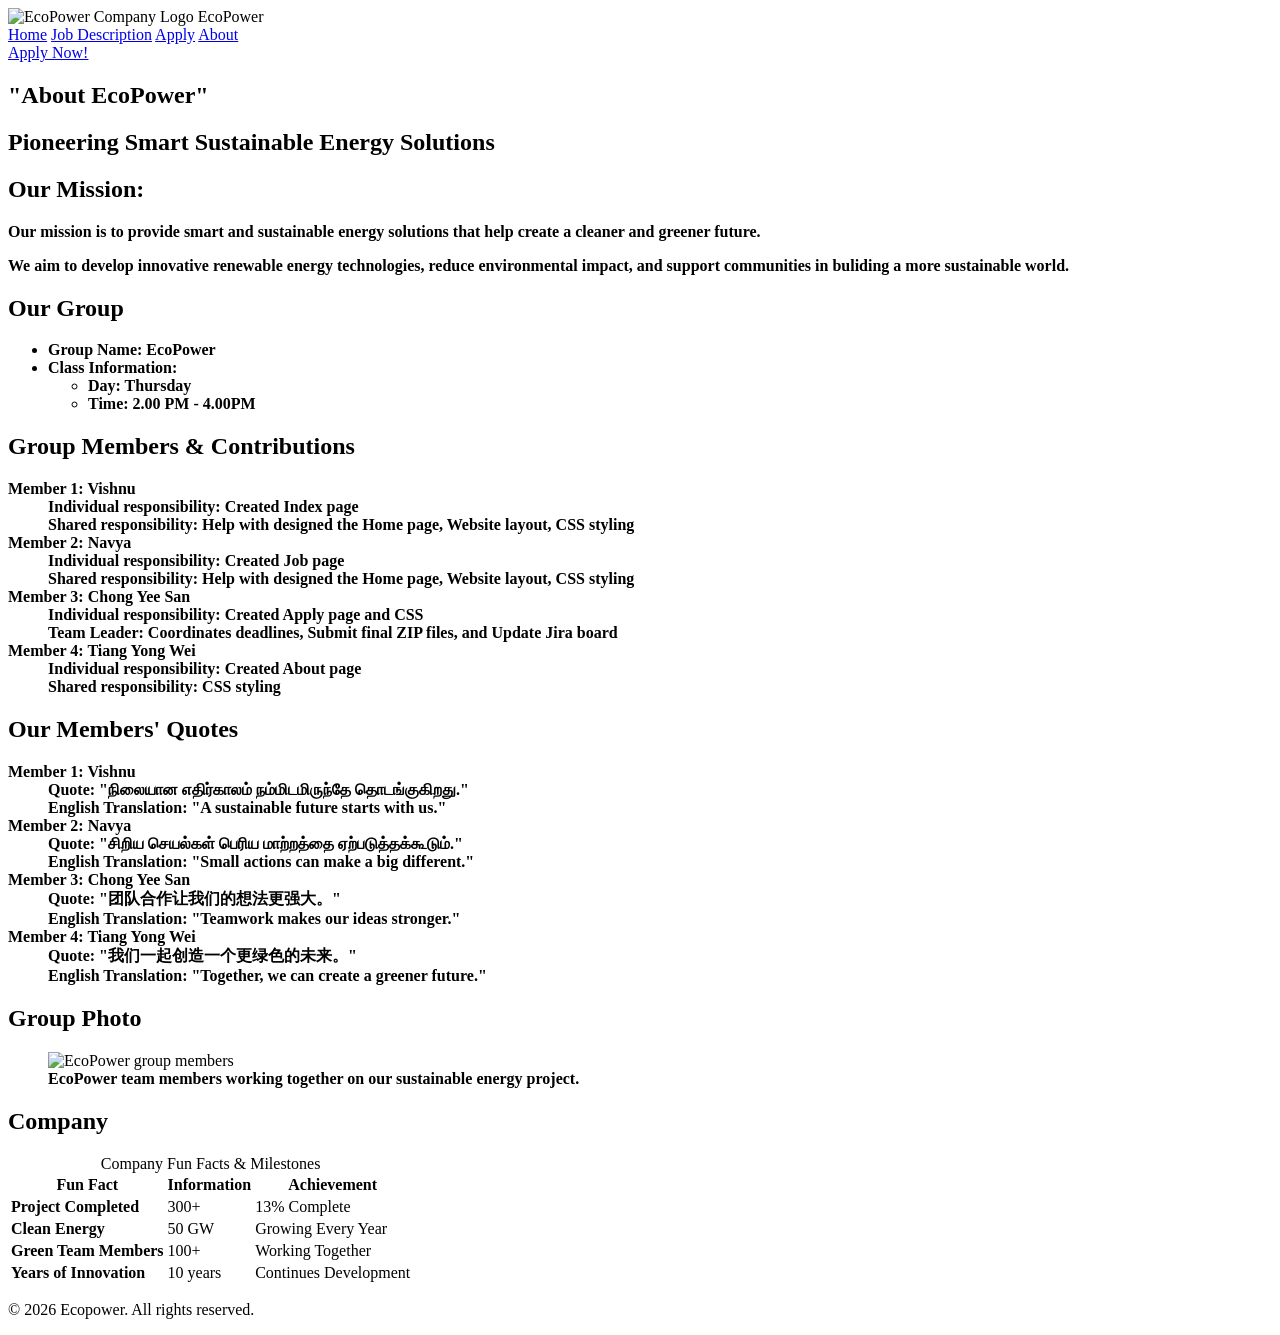
==== about.html @ 776c12c9 "I already upload about.html" ====
<!DOCTYPE html>
<html lang="en">
<head>
  <meta charset="utf-8" />
  <meta name="description" content="About EcoPower, Our group members, contributes and sustainable energy solutions." />
  <meta name="keywords" content="EcoPower, sustainable energy, group members, clean energy" />
  <meta name="author" content="EcoPower Group"  />
  <title>About EcoPower</title>

  <link rel ="stylesheet" href="about.css">
</head>

<body>
    <!--Navigation-->
    <Header>
        <!--logo + Menu + Apply Now-->
        <div class="navbar"> 

            <div class="logo">
                <img src="Logo.png" 
                     alt="EcoPower Company Logo" >
            <span>EcoPower</span>
        </div>

        <nav>
                <a href="index.html">Home</a>
                <a href="job.html">Job Description</a>
                <a href="apply.html">Apply</a>
                <a href="about.html">About</a>
        </nav>

        <a href="apply.html" class="apply-button">Apply Now!</a>
        </div>
    </Header>

    <main>
        <!--Group Information-->
        <!--About Content-->
        <section class="about-title">
        <div class="about-title-box">
            <h1>"About EcoPower"</h1>
            <h2>Pioneering Smart Sustainable Energy Solutions</h2>
        </div>
        </section>

        <section class="mission">
            <h2>Our Mission:</h2>

            <div class="mission-box">
                <p><strong>
                    Our mission is to provide smart and sustainable energy 
                    solutions that help create a cleaner and greener future.
                </strong></p>
                <p><strong>
                   We aim to develop innovative renewable energy technologies, reduce environmental impact, and support communities in buliding a more sustainable world.
                </strong></p>
            </div>
        </section>

        <section>
            <h2 class="section-title">Our Group</h2>
            <div class ="gred-box">
               <ul><strong>
                    <li>Group Name: EcoPower</li>
                    <li>Class Information:
                        <ul>
                            <li>Day: Thursday</li>
                            <li>Time: 2.00 PM - 4.00PM</li>
                        </ul>
                    </li>
                </strong></ul>
            </div>
        </section>
        
        <!--Member Contributions-->
        <section>
            <h2 class="section-title">Group Members &amp; Contributions</h2>

            <div class="grey-box">
                <dl><strong>
                    <dt>Member 1: Vishnu</dt>
                    <dd>Individual responsibility: Created Index page</dd>
                    <dd>Shared responsibility: Help with designed the Home page, Website layout, CSS styling</dd>

                    <dt>Member 2: Navya</dt>
                    <dd>Individual responsibility: Created Job page</dd>
                    <dd>Shared responsibility: Help with designed the Home page, Website layout, CSS styling</dd>

                    <dt>Member 3: Chong Yee San</dt>
                    <dd>Individual responsibility: Created Apply page and CSS</dd>
                    <dd>Team Leader: Coordinates deadlines, Submit final ZIP files, and Update Jira board</dd>

                    <dt>Member 4: Tiang Yong Wei</dt>
                    <dd>Individual responsibility: Created About page</dd>
                    <dd>Shared responsibility: CSS styling</dd>
                </strong></dl>
            </div>
        </section>

        <!--Members' Quotes-->
        <section>
            <h2 class="section-title">Our Members' Quotes</h2>
            <div class="gred-box">
                <dl><strong>
                    <dt>Member 1: Vishnu</dt>
                    <dd>Quote: "நிலையான எதிர்காலம் நம்மிடமிருந்தே தொடங்குகிறது."</dd>
                    <dd>English Translation: "A sustainable future starts with us."</dd>

                    <dt>Member 2: Navya</dt>
                    <dd>Quote: "சிறிய செயல்கள் பெரிய மாற்றத்தை ஏற்படுத்தக்கூடும்."</dd>
                    <dd>English Translation: "Small actions can make a big different."</dd>

                    <dt>Member 3: Chong Yee San</dt>
                    <dd>Quote: "团队合作让我们的想法更强大。"</dd>
                    <dd>English Translation: "Teamwork makes our ideas stronger."</dd>

                    <dt>Member 4: Tiang Yong Wei</dt>
                    <dd>Quote: "我们一起创造一个更绿色的未来。"</dd>
                    <dd>English Translation: "Together, we can create a greener future."</dd>
                </strong></dl>
            </div>
        </section>

        <!--Group Photo-->
        <section>
            <h2 class="section-title">Group Photo</h2>
            <figure>
                <img src="Group Photo (COS 10026).jpeg" 
                     alt="EcoPower group members" 
                     title="about.html"
                     width="300">
                <figcaption>
                    <strong>EcoPower team members working together on our sustainable energy project.</strong>
                </figcaption>
            </figure>
        </section>

        <!--Company Fun Facts-->
        <section>
            <h2 class="section-title">Company</h2>
            <table>
                <caption>Company Fun Facts &amp; Milestones</caption>

                <tr>
                    <th>Fun Fact</th>
                    <th>Information</th>
                    <th>Achievement</th>
                </tr>

                <tr>
                    <td><strong>Project Completed</strong></td>
                    <td>300+</td>
                    <td>13% Complete</td>
                </tr>

                <tr>
                    <td><strong>Clean Energy</strong></td>
                    <td>50 GW</td>
                    <td>Growing Every Year</td>
                </tr>

                <tr>
                    <td><strong>Green Team Members</strong></td>
                    <td>100+</td>
                    <td>Working Together</td>
                </tr>

                <tr>
                    <td><strong>Years of Innovation</strong></td>
                    <td>10 years</td>
                    <td>Continues Development</td>
                </tr>
            </table>
        </section>

    </main>

    <footer>
        <!--footer-->
        <p>&copy; 2026 Ecopower. All rights reserved.</p>
    </footer>

</body>
</html>
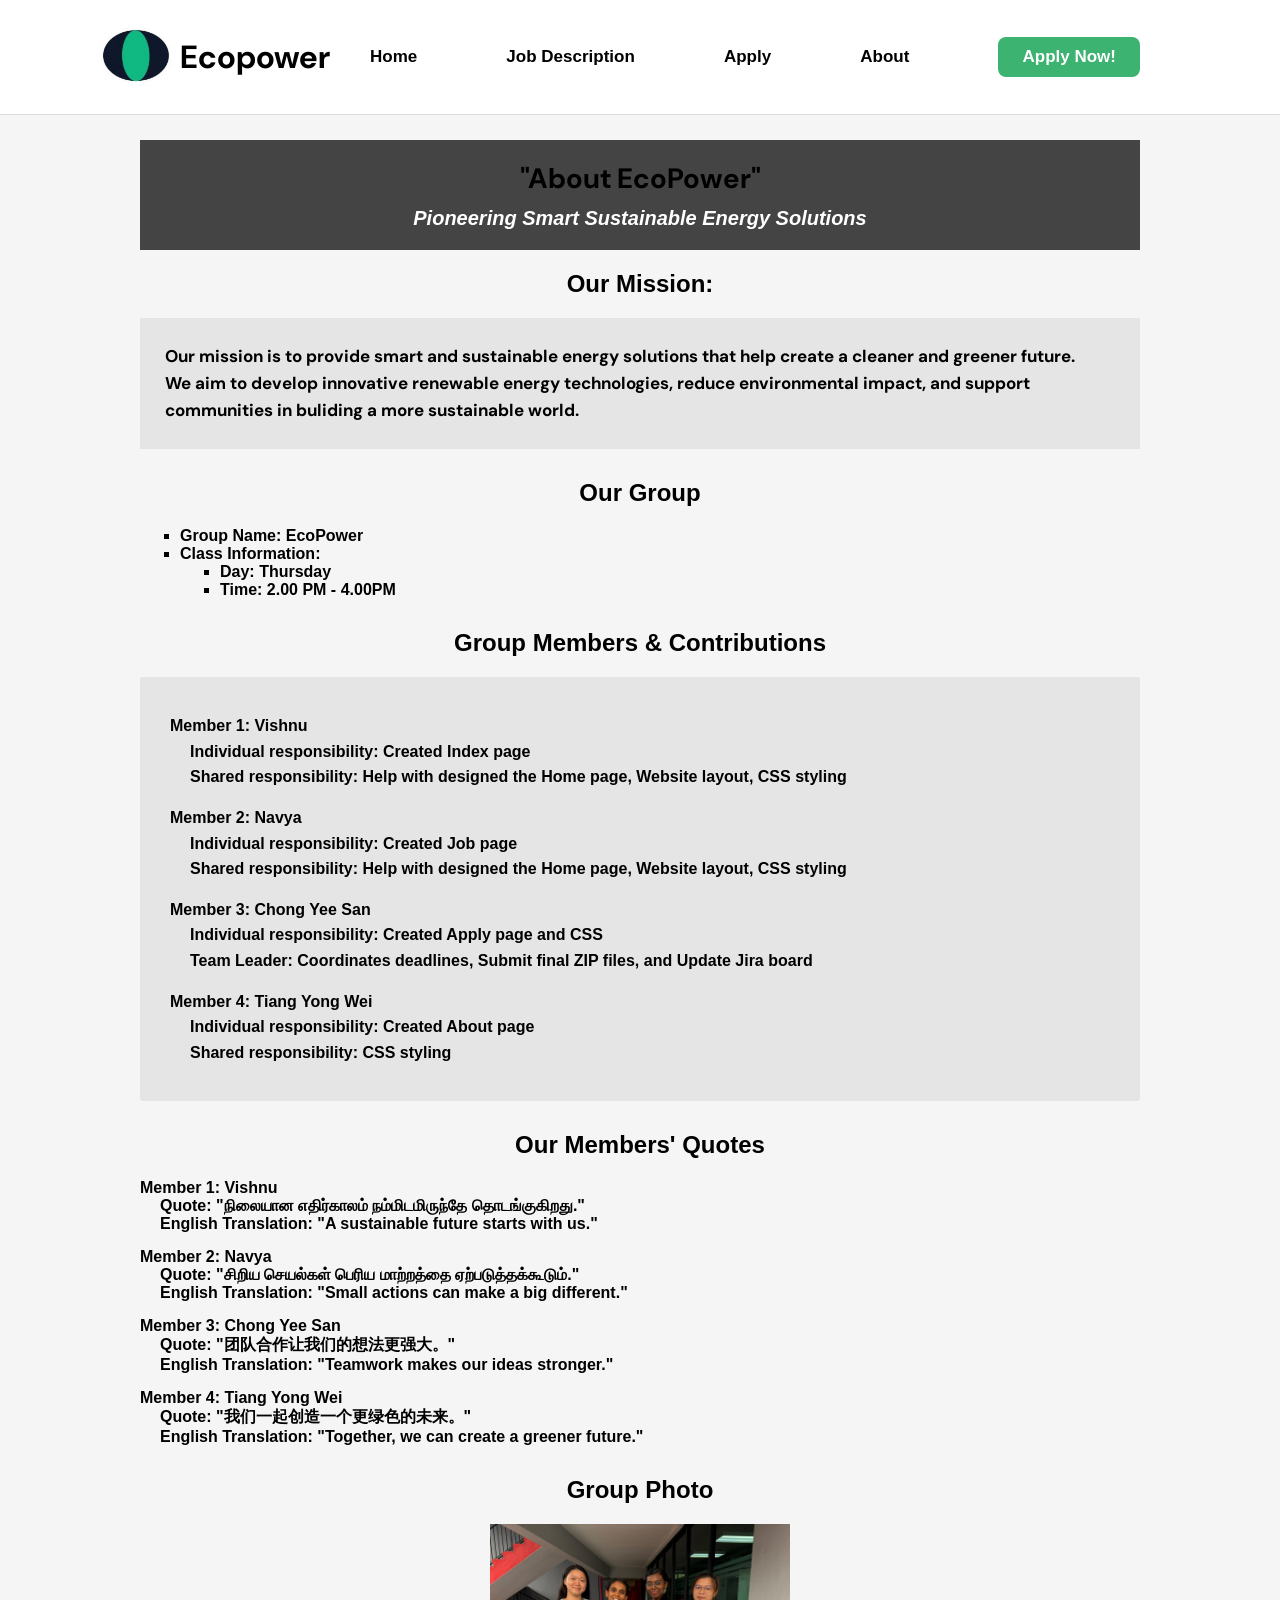
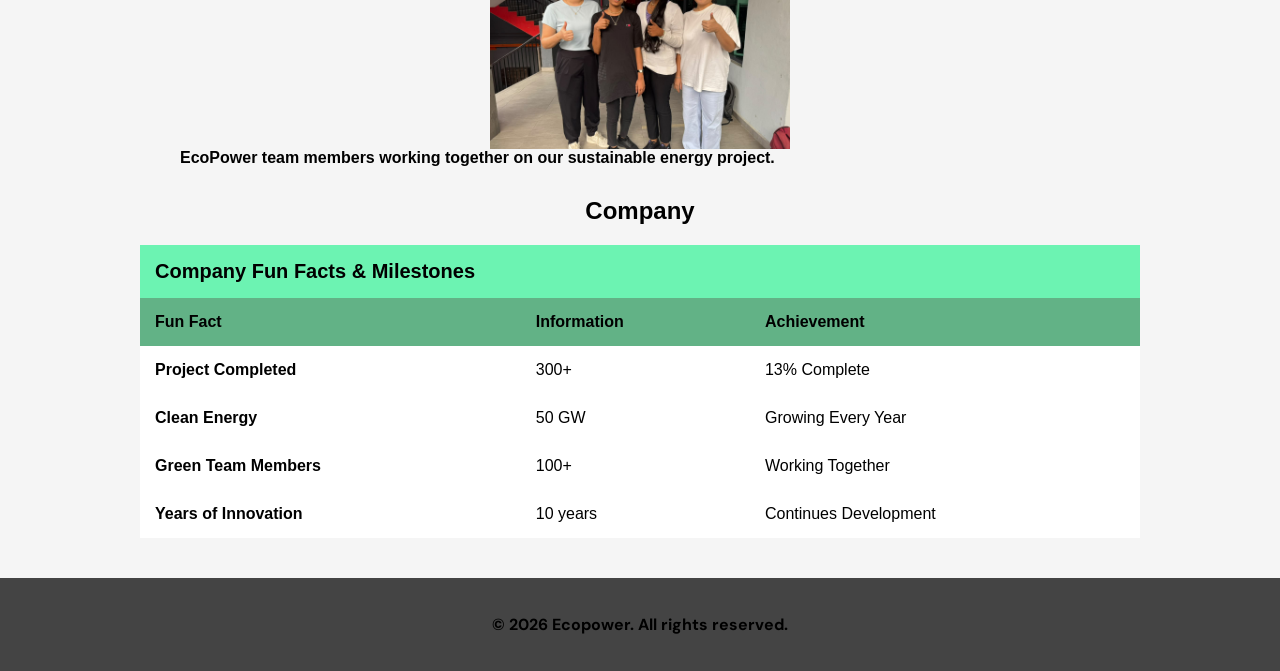
==== commit 4fc1bd96: "made changes to footer and changed the requirement for apply page" ====
--- a/about.html
+++ b/about.html
@@ -7,31 +7,31 @@
   <meta name="author" content="EcoPower Group"  />
   <title>About EcoPower</title>
 
-  <link rel ="stylesheet" href="about.css">
+  <link rel ="stylesheet" href="css/styles.css">
 </head>
 
 <body>
     <!--Navigation-->
-    <Header>
-        <!--logo + Menu + Apply Now-->
-        <div class="navbar"> 
+    <header class="site-header fluid">
+    <div class="header-container navbar ">
+    <div class="brand-group">
 
-            <div class="logo">
-                <img src="Logo.png" 
-                     alt="EcoPower Company Logo" >
-            <span>EcoPower</span>
-        </div>
+    <img src="images/logo.png" alt="Ecopower Logo" class="logo-img">
+    <h1 class="brand-title"> Ecopower</h1>
+    </div>
 
-        <nav>
-                <a href="index.html">Home</a>
-                <a href="job.html">Job Description</a>
-                <a href="apply.html">Apply</a>
-                <a href="about.html">About</a>
-        </nav>
-
-        <a href="apply.html" class="apply-button">Apply Now!</a>
-        </div>
-    </Header>
+     <nav  class="nav-links-group">
+        <a href="index.html">Home</a>
+        <a href="jobs.html">Job Description</a> 
+        <a href="apply.html">Apply</a> 
+        <a href="about.html">About</a> 
+  
+    
+        <a href="apply.html" class="btn-green">Apply Now!</a>
+    
+     </nav>
+    </div>
+  </header>
 
     <main>
         <!--Group Information-->
@@ -125,10 +125,7 @@
         <section>
             <h2 class="section-title">Group Photo</h2>
             <figure>
-                <img src="Group Photo (COS 10026).jpeg" 
-                     alt="EcoPower group members" 
-                     title="about.html"
-                     width="300">
+                <img src="images/Group Photo (COS 10026).jpeg" class= "center-img" alt="EcoPower group members">
                 <figcaption>
                     <strong>EcoPower team members working together on our sustainable energy project.</strong>
                 </figcaption>
--- a/css/styles.css
+++ b/css/styles.css
@@ -0,0 +1,704 @@
+ /* * { outline: 1px solid red; } */
+ @import url('https://fonts.googleapis.com/css2?family=DM+Sans:ital,opsz,wght@0,9..40,100..1000;1,9..40,100..1000&family=JetBrains+Mono:ital,wght@0,100..800;1,100..800&display=swap');
+  h1 {  color:  black;
+     font-size: 2em;
+     font-weight: bold;
+     font-family: 'DM Sans', sans-serif; }
+
+*{
+    box-sizing: border-box;
+}
+
+nav a { color: black;
+    font-weight:bold;
+    text-decoration: none;
+}
+
+.logo{display: flex;
+    align-items: center;
+    gap: 15px;}
+
+.logo-img{width: 90px;
+    height: 90px;
+    object-fit: contain;}
+
+
+
+.navbar{ display: flex;
+        align-items:center;
+        max-width: 960px;
+        margin:0 auto;
+  }
+
+.nav-links-group{
+    display:flex;
+    align-items:center;
+    gap: 30px;
+    margin-left: 40px;
+    flex: 1;
+    justify-content: space-between;}
+
+
+.top-banner-img {
+    width:100%;
+    max-width:100%;
+    height: 260px;
+    object-fit: cover;
+    object-position: center;
+    margin: 0 auto;
+    display: block;
+    border-radius: 4px 4px 0 0;
+    border-bottom:none;
+}
+
+.hero-banner {
+    display: flex;
+    flex-direction: column;
+    align-items: center;
+    background-color: gainsboro;
+    padding: 20px 0;
+    text-align: center;
+    width: 100%;
+    margin:0 ;
+    border-radius: 4px;
+    margin-top: 0px;
+    border: 3px solid midnightblue;
+ }
+
+.hero-banner h2 {
+    font-size: 2em;
+    font-weight: bold;
+    text-shadow: black;
+    color: midnightblue;}
+
+
+.hero-btn-grp{
+    display: flex;
+        justify-content:center;
+        gap:20px;
+    margin-top: 10px;}
+
+.hero-btn{
+        background-color: mediumseagreen;
+         color:white;
+        padding:10px 24px;
+        font-weight: bold;
+        text-decoration: none;}
+
+
+
+.brand-group{display:flex;
+            align-items:center;}
+
+
+body{font-family: 'DM Sans', sans-serif;}
+
+
+
+
+.btn-green
+   {background-color: mediumseagreen;
+    color:white;
+    padding: 10px 24px;
+    font-weight:bold;
+    border-radius: 8px;
+    display:inline-block;
+    text-decoration: none;
+margin-right: 50px;}
+
+
+
+.content-wrapper{
+max-width: 960px;
+margin:0 auto;
+padding: 0 20px;}
+
+
+ p{color:  black;
+     font-size: 1em;
+     font-weight: bold;
+     font-family: 'DM Sans', sans-serif;}
+
+.hero-banner p{font-size: 25px;
+    font-style: italic;
+    font-weight: bold;
+    color: midnightblue;
+    text-shadow: black;}
+
+.visually-hidden{position: absolute;
+    width: 1px;
+    height: 1px;
+    padding: 0;
+    margin: -1px;
+    overflow: hidden;
+    clip: rect(0, 0, 0, 0);
+    white-space: nowrap;
+    border: 0;}
+
+.search-section{
+    display :flex;
+    justify-content:center;
+    align-items:center;
+    gap: 20px;
+    padding: 25px 0;
+}
+
+.search-section p{font-size: 22px;
+font-style: italic;
+font-weight: bold;
+margin: 0;}
+
+.search-box input{border:inline-block ;
+outline: none;
+background: transparent;
+font-size: 20px;
+cursor: pointer;}
+
+.table-section{background-color: gainsboro;
+width: 100%;
+margin: 10px 0 30px 0;
+}
+
+
+.table-container{overflow-x:auto ;
+border-radius:0px;
+border:1px solid lightgray;
+align-items: left;}
+
+.data-table{width:100%;
+border-collapse:collapse;
+text-align: left;
+background-color:white;
+font-size: 16px;}
+
+.data-table thead tr{background-color:midnightblue;
+color:white}
+
+.data-table th{background-color: midnightblue !important;
+color:white;
+border:1px solid black;
+padding: 8px 10px;
+font-size: 15px;   }
+.data-table td{
+    border: 1px solid black;
+    padding: 8px 10px;
+    font-size: 15px;
+color: black;}
+
+.data-table tbody tr{border-bottom:1px solid lightgray;
+transition:background-color 0.2s ease;}
+
+.data-table tbody tr:nth-of-type(even){background-color:aliceblue;}
+
+.data-table tbody tr:hover{background-color:aliceblue;}
+
+.ack-box {
+    background-color: gainsboro;
+    border-left: 14px solid mediumseagreen;
+    padding:12px 20px;
+    width:100%;
+    margin-top: 25px;
+    margin-bottom:40px;
+}
+.ack-box p{margin: 0;
+font-size: 18px;
+font-weight: bold;
+color: black;}
+
+.site-footer{background-color: midnightblue;
+    max-width:960px;
+    padding:25px 0;
+    margin: 25px auto 0 auto;
+    padding:20px 0;}
+
+.fluid {
+    width: 100%;
+}
+
+.site-header {
+    background-color: white;
+    border-bottom: 1px solid #ddd;
+    padding: 12px 0;
+}
+
+.footer-container{max-width: 960px;
+margin: 0 auto ;
+text-align: center;}
+
+.footer-container p{
+    color:white !important;
+   font-size: 15px;
+   margin: 6px 0;
+}
+
+.footer-container a{color: mediumseagreen !important;
+    text-decoration: none;
+    font-weight: bold;
+}
+
+.footer-container a:hover{
+    text-decoration: underline;
+}
+
+/* ====== Apply.html CSS ====== */
+
+/*  aligning header 1 and 2 to the center*/
+
+h2, h3{
+    text-align: center;
+}
+
+/* using horizontal rule and added height and gave it the color black */
+.thick-line {
+    height: 56px;
+    border: none;
+    background-color: black;
+}
+
+.apply-page main,
+.apply-page .content-wrapper {
+    max-width: 960px;
+    margin: 0 auto;
+    padding: 0 20px;
+}
+
+/* adds a curve and spacing inside the container and outside */
+.apply-page form {
+    background-color: gainsboro;
+    border-radius: 20px;
+    padding: 30px 40px;
+    margin: 30px auto;
+    max-width: 700px;
+}
+
+/* container is flexible and allows the
+info to be row or column  */
+.form-group {
+    display: flex;
+    flex-direction: column;
+    margin-bottom: 18px;
+}
+
+/* styling of each label text */
+.form-group label {
+    font-weight: bold;
+    margin-bottom: 6px;
+    font-size: 15px;
+    color: black;
+}
+
+/* attributes which are text and non text attributes are styled differently */
+/* textarea has a light gray borderline*/
+/* upon clicking on one of the text bar it will outline black */
+.form-group input[type="text"],
+.form-group input[type="date"],
+.form-group input[type="number"],
+.form-group input[type="email"],
+.form-group input[type="tel"],
+.form-group select,
+.form-group textarea {
+    padding: 10px 12px;
+    border: 1px solid lightgray;
+    border-radius: 6px;
+    font-size: 15px;
+    font-family: 'DM Sans', sans-serif;
+    background-color: white;
+    transition: border-color 0.2s ease;
+}
+
+.form-group input[type="date"]::-webkit-calendar-picker-indicator {
+    display: none;
+    -webkit-appearance: none;
+}
+
+/* adds curves to the border and padding to gender  */
+fieldset.form-group {
+    border: 1px solid lightgray;
+    border-radius: 6px;
+    padding: 14px 14px;
+    background-color: white;
+}
+
+/* legends are bolded */
+fieldset.form-group legend {
+    font-weight: bold;
+    color: black;
+    padding: 0 6px;
+}
+
+/* label for gender and skill list are slightly bolded */
+fieldset.form-group label {
+    display: inline;
+    font-weight: normal;
+    margin-right: 20px;
+    color: black;
+}
+
+/* navy color to the radio and checkbox */
+fieldset.form-group input[type="radio"],
+fieldset.form-group input[type="checkbox"] {
+    margin-right: 6px;
+    accent-color: navy;
+}
+
+.gender-fieldset {
+    display: flex;
+    flex-direction: column;
+    gap: 10px;
+    border: 1px solid lightgray;
+    border-radius: 6px;
+    padding: 14px 14px;
+    background-color: white;
+}
+
+.gender-fieldset legend {
+    font-weight: bold;
+    color: black;
+    padding: 0 6px;
+}
+
+.skills-fieldset {
+    display: flex;
+    flex-direction: column;
+    gap: 10px;
+}
+
+.skill-item {
+    display: flex;
+    align-items: center;
+    gap: 10px;
+}
+
+.skill-item label {
+    margin: 0;
+}
+
+.form-group input[type="submit"],
+.form-group input[type="reset"] {
+    padding: 10px 28px;
+    font-weight: bold;
+    font-family: 'DM Sans', sans-serif;
+    border: none;
+    border-radius: 8px;
+    cursor: pointer;
+    margin-right: 12px;
+}
+
+.form-group input[type="submit"] {
+    background-color: mediumseagreen;
+    color: white;
+}
+
+.form-group input[type="submit"]:hover {
+    background-color: seagreen;
+}
+
+.form-group input[type="reset"] {
+    background-color: white;
+    color: midnightblue;
+    border: 1px solid lightgray;
+}
+
+.form-group input[type="reset"]:hover {
+    background-color: aliceblue;
+}
+
+/* ====== About.html CSS ===== */
+/*General*/
+*{
+    box-sizing: border-box;
+}
+
+body{
+    margin:0;
+    font-family: Arial, snas-serif;
+    background-color: #f5f5f5;
+    color: black
+}
+
+/*Header*/
+header{
+    background-color: white;
+    padding: 12px 0px;
+    border-bottom:1px solid #ddd;
+}
+
+.navbar{
+    max-width: 1100px;
+    margin:0 auto;
+
+    display: flex;
+    align-items:center;
+    justify-content: space-between;
+}
+
+.center-img {
+  display: block;       
+  margin-left: auto;    
+  margin-right: auto;
+  width: 300px;         
+}
+
+/*Logo+Company Name4*/
+.logo{
+    display:flex;
+    align-items: center;
+    gap: 15px;
+}
+
+.logo img{
+    width: 90px;
+    height: 90px;
+    object-fit: contain;
+}
+
+.logo span{
+    font-size:38px;
+    font-weight: 800;
+    color:black;
+}
+
+/*LOGO SHAPE*/
+.logo-shape{
+    width:55px;
+    height: 55px;
+    border-radius: 50%;
+
+    background: linear-gradient(
+        to right,
+        #26343a 0%,
+        #26343a 45%,
+        #43c77a 45%,
+        #43c77a 65%,
+        #26343a 65%,
+        #26343a 100%,
+    );
+}
+
+/* Menu*/
+nav{
+    display:flex;
+    align-items:center;
+    gap: 18px;
+}
+
+nav a {
+    text-decoration: none;
+    color:black;
+    font-size:17px;
+    font-weight:bold;
+}
+
+/*Apply Now Button*/
+.apply-button{
+    text-decoration:none;
+    background-color:#10B981;
+    color:white;
+    padding: 10px 20px;
+    border-radius: 25px;
+    font-size:17px;
+    font-weight: bold;
+    font-style: italic;
+}
+
+/*Main Content*/
+
+main{
+    width: 90%;
+    max-width: 1000px;
+    margin: 25px auto;
+}
+
+/*About title*/
+.about-title-box{
+    background-color:#444;
+    color:white;
+    padding: 20px;
+    text-align: center;
+    margin-bottom: 20px 0;
+}
+
+.about-title-box h1{
+    margin: 0 0 10px 0;
+    font-size: 28px;
+}
+
+.about-title-box h2{
+    margin: 0;
+    font-size: 20px;
+    font-style:italic;
+    font-weight: bold;
+}
+
+/*Section title*/
+.section-title{
+    font-size: 24px;
+    margin-top: 30px;
+}
+
+/*Mission*/
+.mission h2{
+    font-size: 24px;
+}
+
+.mission-box{
+    background-color: #e5e5e5;
+    padding: 25px;
+    min-height: 100px;
+    margin-left: 0;
+    margin-right: 0;
+}
+
+.mission-box p{
+    margin: 0;
+    font-size: 17px;
+    line-height: 1.6;
+}
+
+/*Grey boxes*/
+.grey-box{
+    background-color: #e5e5e5;
+    padding:20px 30px;
+    margin-top: 10px;
+    border-radius: 3px;
+    line-height: 1.6;
+}
+
+/*Definition list*/
+dt{
+    font-weight: bold;
+    margin-top: 15px;
+    color: black;
+}
+
+dd{
+    margin-left: 20px;
+}
+
+/*Group photo*/
+.group-photo{
+    background-color: #e5e5e5;
+    padding: 20px;
+    text-align: center;
+    margin: 0;
+}
+
+.group-photo img{
+    max-width: 100%;
+    height:auto;
+}
+
+.group-photo figcaption{
+    margin-top: 10px;
+    font-style: italic;
+}
+
+/*Table*/
+table{
+    width: 100%;
+    border-collapse: collapse;
+    background-color: white;
+    margin-top: 10px;
+}
+
+caption{
+    background-color:#6cf3b2;
+    padding: 15px;
+    font-size: 20px;
+    font-weight: bold;
+    text-align: left;
+}
+
+th{
+    background-color: #62b286;
+    font-weight: bold;
+}
+
+th,
+td{
+    border:1px solod #a0e0c7;
+    padding: 15px;
+    text-align: left;
+}
+
+/*Footer*/
+footer{
+    text-align: center;
+    padding: 20px;
+    margin-top: 40px;
+    background-color: #444;
+    color:white;
+}
+
+
+
+/* ====== jobs.html CSS ===== */
+
+aside{
+    float: right;
+    width: 25%;
+    background-color: gainsboro;
+    border: 2px solid midnightblue;
+    padding: 15px;
+    margin: 20px;
+    box-sizing: border-box;
+}
+
+.job_section {
+    float: left;
+    width: 65%;
+    background-color: gainsboro;
+    border: 8px solid mediumseagreen;
+    padding: 20px;
+    margin: 20px;
+    box-sizing: border-box;
+}
+
+
+.images{
+    float:left;
+    width: 60px;
+}
+
+ul {
+    list-style-type : square;
+}
+
+ p {
+    color: black;
+}
+
+#job_description{
+    text-align: center;
+}
+
+.heading {
+    text-decoration: underline;
+}
+
+#special {
+    text-align:left;
+}
+
+.centered_heading{
+    text-decoration: overline;
+    text-align: center;
+    font-style: italic;
+}
+
+
+footer {
+    clear: both;
+    width: 100%;
+    text-align: center;
+    padding: 20px;
+}
+
+.ack_box {
+    margin: 0;
+    font-size:18px;
+    font-weight:bold;
+    color: black;
+    text-align:left;
+}
+
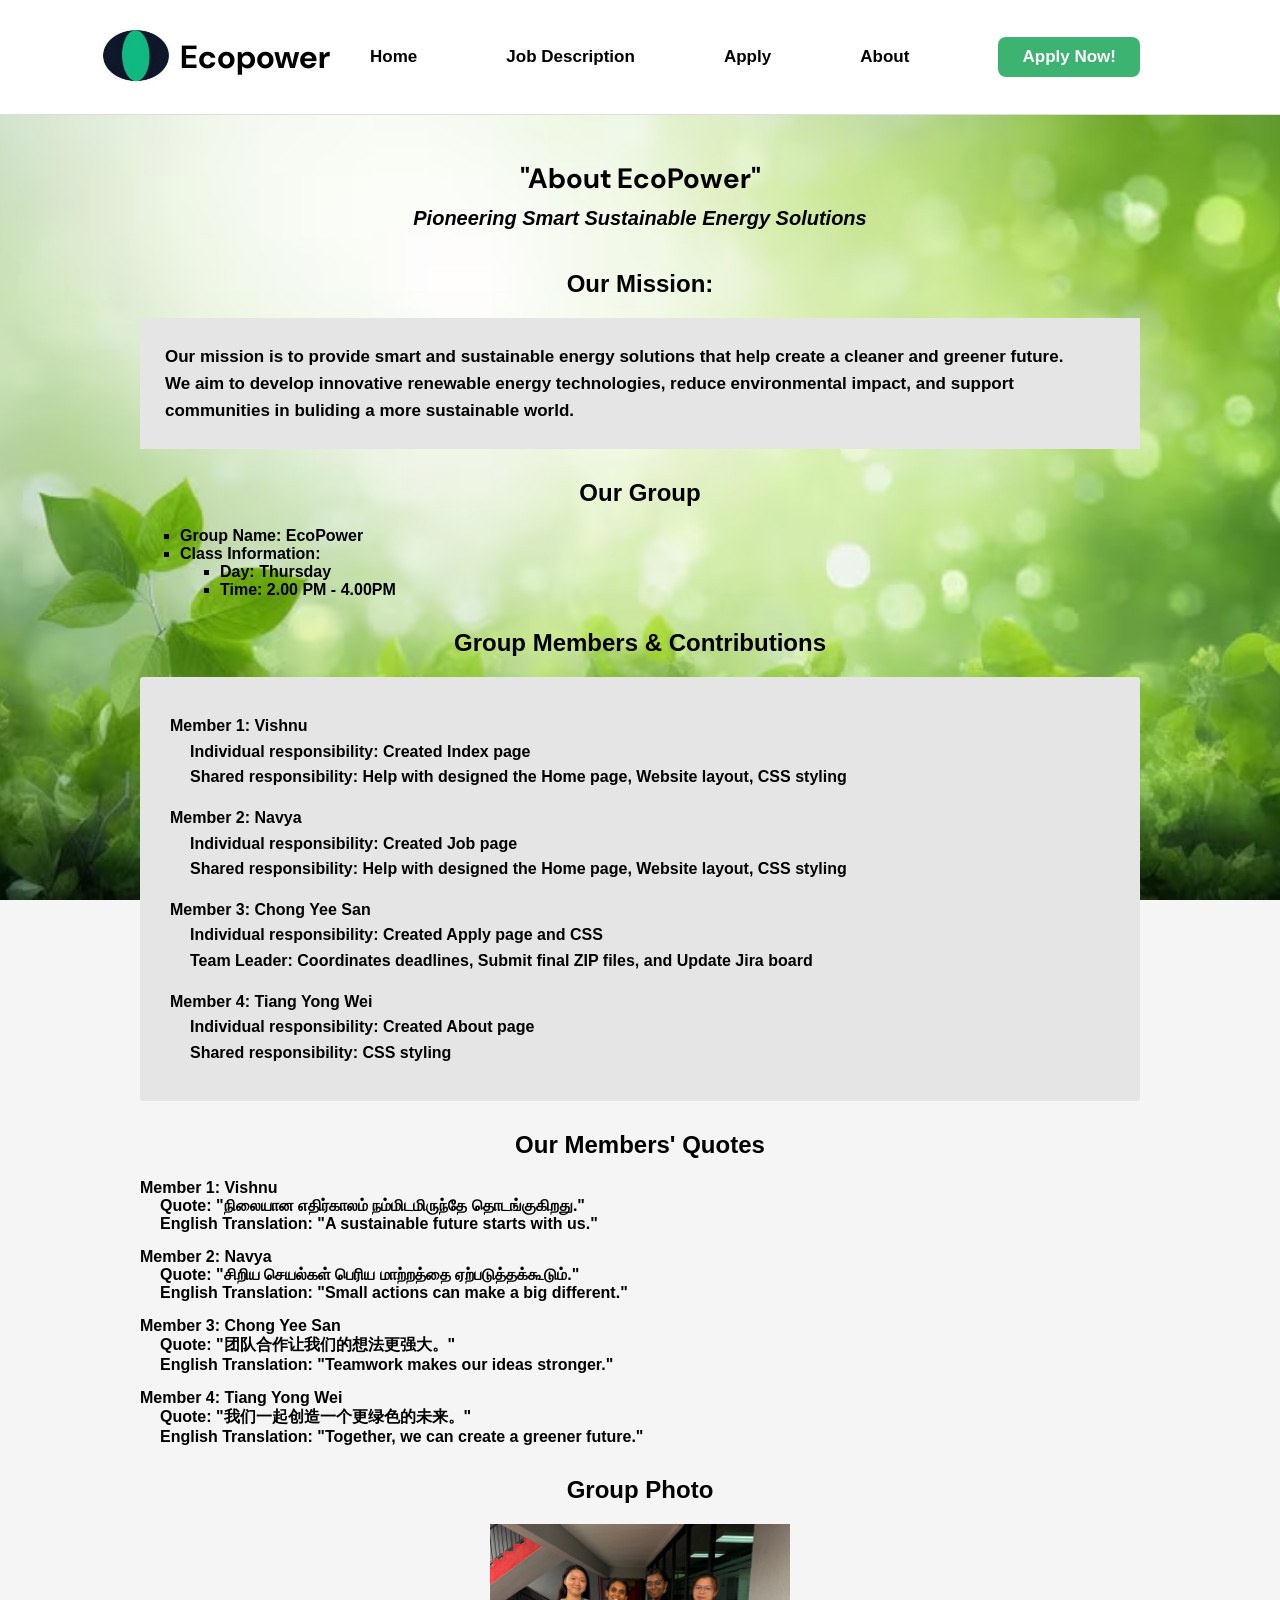
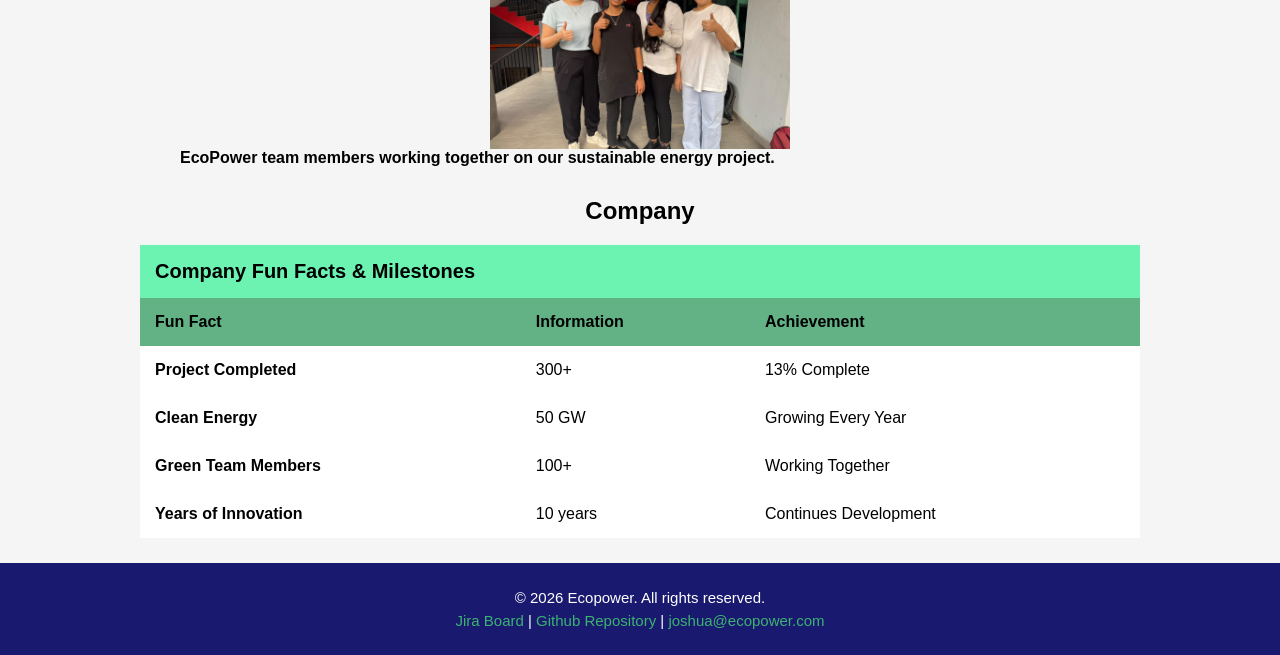
==== commit 3b253b83: "I push the new about page" ====
--- a/about.html
+++ b/about.html
@@ -172,9 +172,15 @@
 
     </main>
 
-    <footer>
-        <!--footer-->
-        <p>&copy; 2026 Ecopower. All rights reserved.</p>
+    <footer class="site-footer">
+        <div class="footer-container">
+            <p>&copy; 2026 Ecopower. All rights reserved.</p>
+            <p>
+                <a href="https://cos10026group3.atlassian.net/?continue=https%3A%2F%2Fcos10026group3.atlassian.net%2Fwelcome%2Fsoftware%3FprojectId%3D10001&atlOrigin=eyJpIjoiNDBjY2NlNmNjNzU5NDVhNThkYjQ0NmMwNGE3OTFmZjAiLCJwIjoiamlyYS1zb2Z0d2FyZSJ9" target="_blank">Jira Board</a> |
+                <a href="https://github.com/ChongYeeSan/COS10026-Web_Technology_Project_Part1.git" target="_blank">Github Repository</a> |
+                <a href="mailto:joshua@ecopower.com">joshua@ecopower.com</a>
+            </p>
+        </div>
     </footer>
 
 </body>
--- a/css/styles.css
+++ b/css/styles.css
@@ -1,34 +1,21 @@
- /* * { outline: 1px solid red; } */
+
  @import url('https://fonts.googleapis.com/css2?family=DM+Sans:ital,opsz,wght@0,9..40,100..1000;1,9..40,100..1000&family=JetBrains+Mono:ital,wght@0,100..800;1,100..800&display=swap');
   h1 {  color:  black;
      font-size: 2em;
      font-weight: bold;
      font-family: 'DM Sans', sans-serif; }
 
-*{
-    box-sizing: border-box;
-}
 
 nav a { color: black;
     font-weight:bold;
-    text-decoration: none;
-}
-
-.logo{display: flex;
-    align-items: center;
-    gap: 15px;}
+    text-decoration: none;}
+
 
 .logo-img{width: 90px;
     height: 90px;
     object-fit: contain;}
 
 
-
-.navbar{ display: flex;
-        align-items:center;
-        max-width: 960px;
-        margin:0 auto;
-  }
 
 .nav-links-group{
     display:flex;
@@ -38,45 +25,42 @@
     flex: 1;
     justify-content: space-between;}
 
-
-.top-banner-img {
-    width:100%;
-    max-width:100%;
-    height: 260px;
-    object-fit: cover;
-    object-position: center;
-    margin: 0 auto;
-    display: block;
-    border-radius: 4px 4px 0 0;
-    border-bottom:none;
-}
+body{margin: 0;
+    min-height: 100vh;
+    background-image: url('../images/eco-green.png');
+    background-size: cover;
+    background-position: center;
+    background-repeat: no-repeat;
+    background-attachment: fixed;
+    font-family: 'DM Sans', sans-serif;
+    }
 
 .hero-banner {
     display: flex;
     flex-direction: column;
     align-items: center;
-    background-color: gainsboro;
     padding: 20px 0;
     text-align: center;
     width: 100%;
-    margin:0 ;
+    margin: 0;
     border-radius: 4px;
-    margin-top: 0px;
-    border: 3px solid midnightblue;
+    margin-top: 20px;
+    margin-bottom: 20px;
  }
 
 .hero-banner h2 {
     font-size: 2em;
     font-weight: bold;
-    text-shadow: black;
-    color: midnightblue;}
+    font-style: italic;
+    color: midnightblue;
+    }
 
 
 .hero-btn-grp{
     display: flex;
         justify-content:center;
-        gap:20px;
-    margin-top: 10px;}
+        gap:80px;
+    margin-top: 40px;}
 
 .hero-btn{
         background-color: mediumseagreen;
@@ -85,16 +69,9 @@
         font-weight: bold;
         text-decoration: none;}
 
-
-
 .brand-group{display:flex;
-            align-items:center;}
-
-
-body{font-family: 'DM Sans', sans-serif;}
-
-
-
+    align-items: center;
+    }
 
 .btn-green
    {background-color: mediumseagreen;
@@ -106,24 +83,11 @@
     text-decoration: none;
 margin-right: 50px;}
 
-
-
-.content-wrapper{
-max-width: 960px;
-margin:0 auto;
-padding: 0 20px;}
-
-
- p{color:  black;
-     font-size: 1em;
-     font-weight: bold;
-     font-family: 'DM Sans', sans-serif;}
-
 .hero-banner p{font-size: 25px;
     font-style: italic;
     font-weight: bold;
     color: midnightblue;
-    text-shadow: black;}
+    }
 
 .visually-hidden{position: absolute;
     width: 1px;
@@ -137,39 +101,54 @@
 
 .search-section{
     display :flex;
-    justify-content:center;
+    justify-content: center;
+    gap: 15px;
     align-items:center;
-    gap: 20px;
-    padding: 25px 0;
-}
-
-.search-section p{font-size: 22px;
-font-style: italic;
+   padding:25px 0;
+
+}
+
+.search-section h3{font-size: 20px;
 font-weight: bold;
-margin: 0;}
-
-.search-box input{border:inline-block ;
+margin: 0;
+color:midnightblue
+}
+
+.search-box{display:flex;
+    align-items: center;
+    gap: 10px;
+    }
+
+.search-box input{display:inline-block;
 outline: none;
-background: transparent;
+background: white;
 font-size: 20px;
+font-family: 'DM Sans', sans-serif;
 cursor: pointer;}
 
-.table-section{background-color: gainsboro;
-width: 100%;
-margin: 10px 0 30px 0;
-}
-
-
-.table-container{overflow-x:auto ;
-border-radius:0px;
-border:1px solid lightgray;
-align-items: left;}
-
-.data-table{width:100%;
+.search-table-row{display:flex;
+    flex-direction: row;
+    align-items: center;
+    justify-content: center;
+    gap: 70px;
+    width: 100%;
+    margin:20px 0;
+    padding: 0 20px;}
+
+.search-table-row .search-section
+{flex: 1;
+    max-width: 400px;
+margin:0;}
+
+
+
+.data-table{width:420px;
 border-collapse:collapse;
 text-align: left;
 background-color:white;
-font-size: 16px;}
+font-size: 16px;
+margin-top: 60px;
+margin-bottom: 50px;}
 
 .data-table thead tr{background-color:midnightblue;
 color:white}
@@ -179,11 +158,13 @@
 border:1px solid black;
 padding: 8px 10px;
 font-size: 15px;   }
+
 .data-table td{
     border: 1px solid black;
     padding: 8px 10px;
     font-size: 15px;
-color: black;}
+color: black;
+width:30%}
 
 .data-table tbody tr{border-bottom:1px solid lightgray;
 transition:background-color 0.2s ease;}
@@ -196,20 +177,25 @@
     background-color: gainsboro;
     border-left: 14px solid mediumseagreen;
     padding:12px 20px;
-    width:100%;
+    width: 100%;
     margin-top: 25px;
-    margin-bottom:40px;
+    margin-bottom: 20px;
 }
 .ack-box p{margin: 0;
 font-size: 18px;
 font-weight: bold;
-color: black;}
+color: black;
+font-style: normal;
+font-family: 'DM Sans', sans-serif;}
 
 .site-footer{background-color: midnightblue;
-    max-width:960px;
-    padding:25px 0;
-    margin: 25px auto 0 auto;
-    padding:20px 0;}
+    width: 100%;
+    max-width:100%;
+    margin-top:10px;
+    padding:20px 0;
+    text-align: center;
+    margin-bottom: 0px;
+  }
 
 .fluid {
     width: 100%;
@@ -226,14 +212,18 @@
 text-align: center;}
 
 .footer-container p{
-    color:white !important;
+    color:white ;
    font-size: 15px;
+   font-style:normal ;
+   font-weight: normal ;
    margin: 6px 0;
 }
 
-.footer-container a{color: mediumseagreen !important;
+.footer-container a{color: mediumseagreen ;
     text-decoration: none;
-    font-weight: bold;
+    font-style: normal ;
+    font-weight: normal ;
+  
 }
 
 .footer-container a:hover{
@@ -511,8 +501,7 @@
 
 /*About title*/
 .about-title-box{
-    background-color:#444;
-    color:white;
+    color: black;
     padding: 20px;
     text-align: center;
     margin-bottom: 20px 0;
@@ -626,7 +615,7 @@
     text-align: center;
     padding: 20px;
     margin-top: 40px;
-    background-color: #444;
+    background-color: navy;
     color:white;
 }
 
@@ -639,25 +628,18 @@
     width: 25%;
     background-color: gainsboro;
     border: 2px solid midnightblue;
-    padding: 15px;
-    margin: 20px;
     box-sizing: border-box;
+    box-shadow: 10px 10px 5px gray;
 }
 
 .job_section {
     float: left;
-    width: 65%;
+    width: 60%;
     background-color: gainsboro;
     border: 8px solid mediumseagreen;
-    padding: 20px;
-    margin: 20px;
     box-sizing: border-box;
-}
-
-
-.images{
-    float:left;
-    width: 60px;
+    box-shadow: 10px 10px 5px gray;
+    margin-bottom: 30px;
 }
 
 ul {
@@ -674,10 +656,7 @@
 
 .heading {
     text-decoration: underline;
-}
-
-#special {
-    text-align:left;
+    text-align: left;
 }
 
 .centered_heading{
@@ -686,19 +665,15 @@
     font-style: italic;
 }
 
-
-footer {
-    clear: both;
-    width: 100%;
-    text-align: center;
-    padding: 20px;
-}
-
-.ack_box {
-    margin: 0;
-    font-size:18px;
-    font-weight:bold;
-    color: black;
-    text-align:left;
-}
-
+.ack{
+     background-color: gainsboro;
+    border-left: 14px solid mediumseagreen;
+    padding:12px 20px;
+    width:100%;
+    margin-top: 25px;
+    margin-bottom:40px;
+    clear:both;
+}
+
+
+
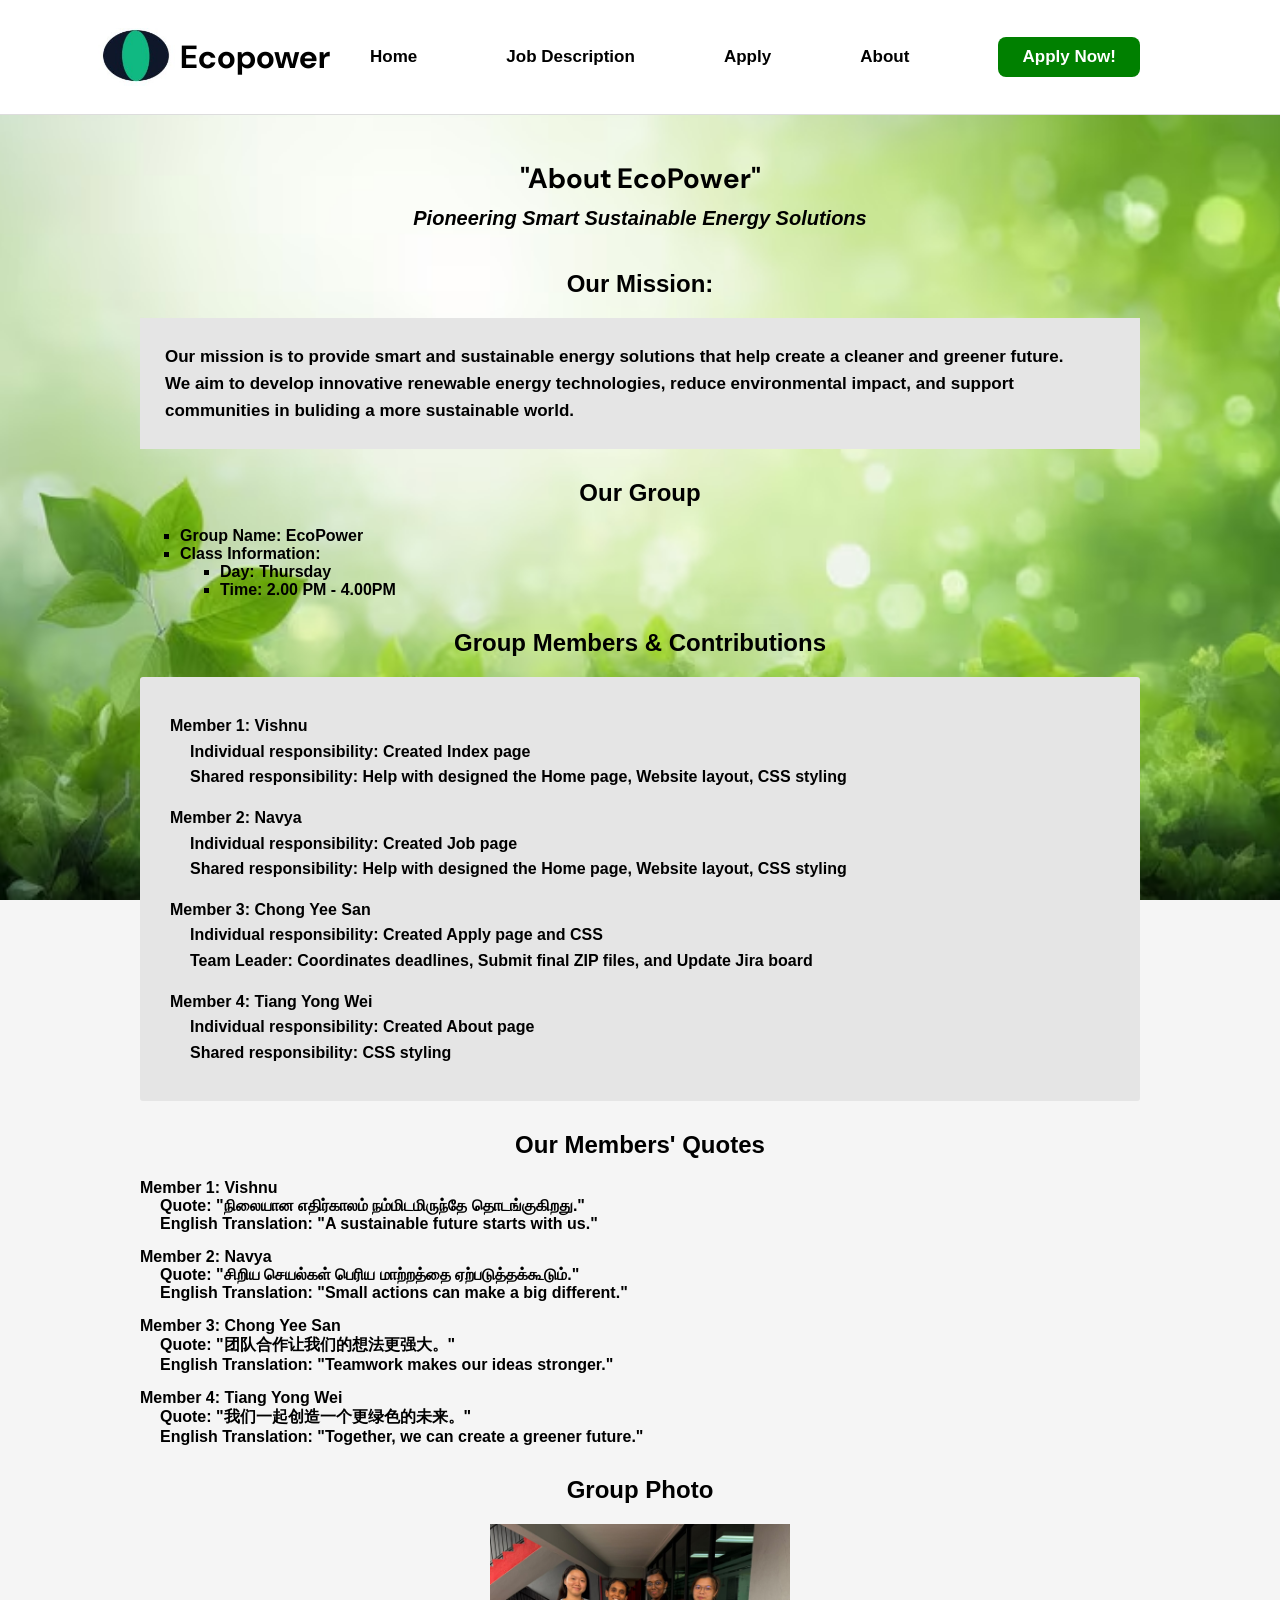
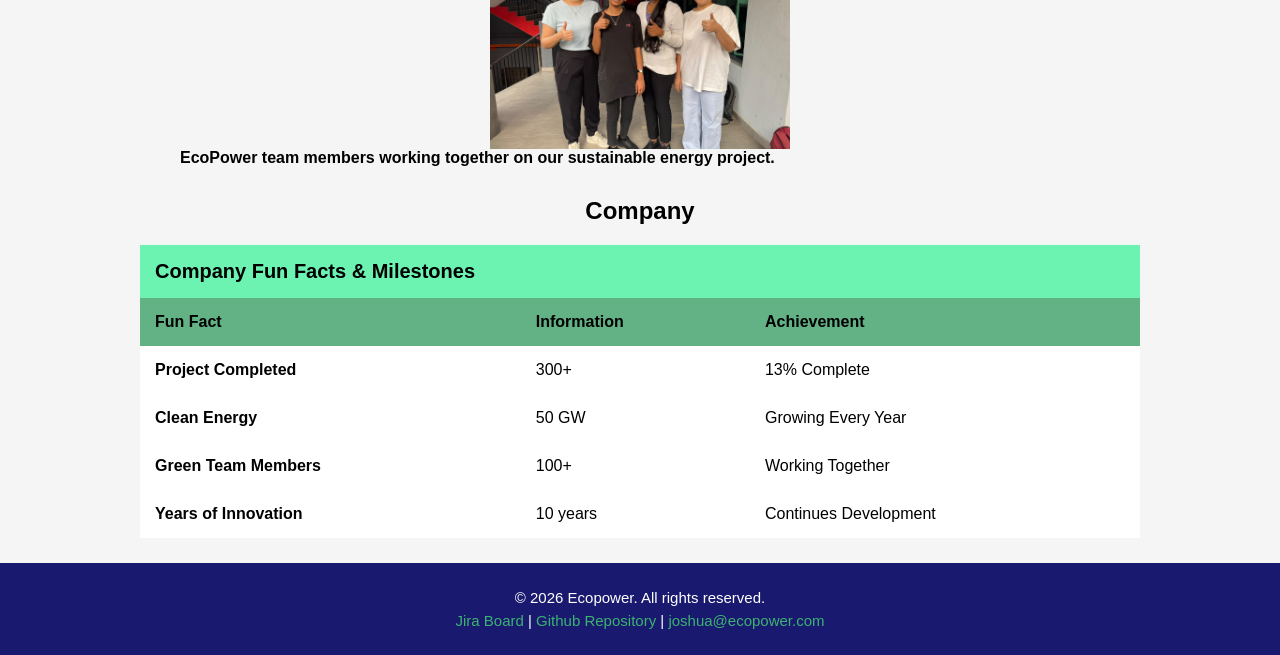
==== commit d94b7ec4: "changed the jira link on the other 3 pages" ====
--- a/about.html
+++ b/about.html
@@ -176,7 +176,7 @@
         <div class="footer-container">
             <p>&copy; 2026 Ecopower. All rights reserved.</p>
             <p>
-                <a href="https://cos10026group3.atlassian.net/?continue=https%3A%2F%2Fcos10026group3.atlassian.net%2Fwelcome%2Fsoftware%3FprojectId%3D10001&atlOrigin=eyJpIjoiNDBjY2NlNmNjNzU5NDVhNThkYjQ0NmMwNGE3OTFmZjAiLCJwIjoiamlyYS1zb2Z0d2FyZSJ9" target="_blank">Jira Board</a> |
+                <a href="https://cos10026group3.atlassian.net/jira/software/projects/SPRINT/boards/2/backlog" target="_blank">Jira Board</a> |
                 <a href="https://github.com/ChongYeeSan/COS10026-Web_Technology_Project_Part1.git" target="_blank">Github Repository</a> |
                 <a href="mailto:joshua@ecopower.com">joshua@ecopower.com</a>
             </p>
--- a/css/styles.css
+++ b/css/styles.css
@@ -1,21 +1,41 @@
 
+ /*1 google font*/
  @import url('https://fonts.googleapis.com/css2?family=DM+Sans:ital,opsz,wght@0,9..40,100..1000;1,9..40,100..1000&family=JetBrains+Mono:ital,wght@0,100..800;1,100..800&display=swap');
-  h1 {  color:  black;
+ 
+  /*2base styles*/
+ body{margin: 0;
+    min-height: 100vh;
+    background-image: url('../images/eco-green.png');
+    background-size: cover;
+    background-position: center;
+    background-repeat: no-repeat;
+    background-attachment: fixed;
+    font-family: 'DM Sans', sans-serif;}
+
+ h1 {  color:  black;
      font-size: 2em;
      font-weight: bold;
      font-family: 'DM Sans', sans-serif; }
 
+ .fluid{width: 100%;}
+
+ /*3 header and navigation*/
+
+ .site-header {
+    background-color: white;
+    border-bottom: 1px solid #ddd;
+    padding: 12px 0;}
+
+.brand-group{display:flex;
+    align-items: center;}
+
+.logo-img{width: 90px;
+    height: 90px;
+    object-fit: contain;}
 
 nav a { color: black;
     font-weight:bold;
     text-decoration: none;}
-
-
-.logo-img{width: 90px;
-    height: 90px;
-    object-fit: contain;}
-
-
 
 .nav-links-group{
     display:flex;
@@ -25,15 +45,7 @@
     flex: 1;
     justify-content: space-between;}
 
-body{margin: 0;
-    min-height: 100vh;
-    background-image: url('../images/eco-green.png');
-    background-size: cover;
-    background-position: center;
-    background-repeat: no-repeat;
-    background-attachment: fixed;
-    font-family: 'DM Sans', sans-serif;
-    }
+ /*4 hero banner & buttons*/
 
 .hero-banner {
     display: flex;
@@ -42,18 +54,19 @@
     padding: 20px 0;
     text-align: center;
     width: 100%;
-    margin: 0;
-    border-radius: 4px;
-    margin-top: 20px;
-    margin-bottom: 20px;
- }
+    margin:20px 0;
+    border-radius: 4px;}
 
 .hero-banner h2 {
     font-size: 2em;
     font-weight: bold;
     font-style: italic;
-    color: midnightblue;
-    }
+    color: midnightblue;}
+
+.hero-banner p{font-size: 25px;
+    font-style: italic;
+    font-weight: bold;
+    color: midnightblue;}
 
 
 .hero-btn-grp{
@@ -63,18 +76,14 @@
     margin-top: 40px;}
 
 .hero-btn{
-        background-color: mediumseagreen;
+        background-color: green;
          color:white;
         padding:10px 24px;
         font-weight: bold;
         text-decoration: none;}
 
-.brand-group{display:flex;
-    align-items: center;
-    }
-
 .btn-green
-   {background-color: mediumseagreen;
+   {background-color: green;
     color:white;
     padding: 10px 24px;
     font-weight:bold;
@@ -83,11 +92,122 @@
     text-decoration: none;
 margin-right: 50px;}
 
-.hero-banner p{font-size: 25px;
-    font-style: italic;
-    font-weight: bold;
-    color: midnightblue;
-    }
+ /*5 search section and table*/
+
+.search-table-row{display:flex;
+    flex-direction: row;
+    align-items: center;
+    justify-content: center;
+    gap: 70px;
+    width: 100%;
+    margin:20px 0;
+    padding: 0 20px;}
+
+.search-table-row .search-section
+{flex: 1;
+max-width: 400px;
+margin:0;}
+
+.search-section{
+    display :flex;
+    justify-content: center;
+    gap: 15px;
+    align-items:center;
+   padding:25px 0;}
+
+.search-section h3{font-size: 20px;
+font-weight: bold;
+margin: 0;
+color:midnightblue;}
+
+.search-box{display:flex;
+    align-items: center;
+    gap: 10px;}
+
+.search-box input{display:inline-block;
+outline: none;
+background: white;
+font-size: 20px;
+font-family: 'DM Sans', sans-serif;
+cursor: pointer;}
+
+.data-table{width:420px;
+border-collapse:collapse;
+text-align: left;
+background-color:white;
+font-size: 16px;
+margin-top: 60px;
+margin-bottom: 50px;}
+
+.data-table thead tr{background-color:midnightblue;
+color:white}
+
+.data-table th{background-color: midnightblue ;
+color:white;
+border:1px solid black;
+padding: 8px 10px;
+font-size: 15px;   }
+
+.data-table td{
+    border: 1px solid black;
+    padding: 8px 10px;
+    font-size: 15px;
+    color: black;
+    width:30%}
+
+.data-table tbody tr{border-bottom:1px solid lightgray;
+                    transition:background-color 0.2s ease;}
+
+.data-table tbody tr:nth-of-type(even){
+    background-color:aliceblue;}
+
+.data-table tbody tr:hover{
+    background-color:aliceblue;}
+
+/*6 acknowledgment box & footer*/
+
+.ack-box {
+    background-color: gainsboro;
+    border-left: 14px solid mediumseagreen;
+    padding:12px 20px;
+    width: 100%;
+    margin-top: 25px;
+    margin-bottom: 20px;}
+
+.ack-box p{margin: 0;
+font-size: 18px;
+font-weight: bold;
+color: black;
+font-style: normal;
+font-family: 'DM Sans', sans-serif;}
+
+.site-footer{background-color: midnightblue;
+    width: 100%;
+    margin-top:10px;
+    padding:20px 0;
+    text-align: center;
+    margin-bottom: 0px;}
+
+.footer-container{max-width: 960px;
+margin: 0 auto ;
+text-align: center;}
+
+.footer-container p{
+    color:white ;
+   font-size: 15px;
+   font-style:normal ;
+   font-weight: normal ;
+   margin: 6px 0;}
+
+.footer-container a{color: mediumseagreen ;
+    text-decoration: none;
+    font-style: normal ;
+    font-weight: normal ;}
+
+.footer-container a:hover{
+    text-decoration: underline;}
+
+/*7 Accessibility & utilities*/
 
 .visually-hidden{position: absolute;
     width: 1px;
@@ -99,150 +219,38 @@
     white-space: nowrap;
     border: 0;}
 
-.search-section{
-    display :flex;
-    justify-content: center;
-    gap: 15px;
-    align-items:center;
-   padding:25px 0;
-
-}
-
-.search-section h3{font-size: 20px;
-font-weight: bold;
-margin: 0;
-color:midnightblue
-}
-
-.search-box{display:flex;
-    align-items: center;
-    gap: 10px;
-    }
-
-.search-box input{display:inline-block;
-outline: none;
-background: white;
-font-size: 20px;
-font-family: 'DM Sans', sans-serif;
-cursor: pointer;}
-
-.search-table-row{display:flex;
-    flex-direction: row;
-    align-items: center;
-    justify-content: center;
-    gap: 70px;
-    width: 100%;
-    margin:20px 0;
-    padding: 0 20px;}
-
-.search-table-row .search-section
-{flex: 1;
-    max-width: 400px;
-margin:0;}
-
-
-
-.data-table{width:420px;
-border-collapse:collapse;
-text-align: left;
-background-color:white;
-font-size: 16px;
-margin-top: 60px;
-margin-bottom: 50px;}
-
-.data-table thead tr{background-color:midnightblue;
-color:white}
-
-.data-table th{background-color: midnightblue !important;
-color:white;
-border:1px solid black;
-padding: 8px 10px;
-font-size: 15px;   }
-
-.data-table td{
-    border: 1px solid black;
-    padding: 8px 10px;
-    font-size: 15px;
-color: black;
-width:30%}
-
-.data-table tbody tr{border-bottom:1px solid lightgray;
-transition:background-color 0.2s ease;}
-
-.data-table tbody tr:nth-of-type(even){background-color:aliceblue;}
-
-.data-table tbody tr:hover{background-color:aliceblue;}
-
-.ack-box {
-    background-color: gainsboro;
-    border-left: 14px solid mediumseagreen;
-    padding:12px 20px;
-    width: 100%;
-    margin-top: 25px;
-    margin-bottom: 20px;
-}
-.ack-box p{margin: 0;
-font-size: 18px;
-font-weight: bold;
-color: black;
-font-style: normal;
-font-family: 'DM Sans', sans-serif;}
-
-.site-footer{background-color: midnightblue;
-    width: 100%;
-    max-width:100%;
-    margin-top:10px;
-    padding:20px 0;
-    text-align: center;
-    margin-bottom: 0px;
-  }
-
-.fluid {
-    width: 100%;
-}
-
-.site-header {
-    background-color: white;
-    border-bottom: 1px solid #ddd;
-    padding: 12px 0;
-}
-
-.footer-container{max-width: 960px;
-margin: 0 auto ;
-text-align: center;}
-
-.footer-container p{
-    color:white ;
-   font-size: 15px;
-   font-style:normal ;
-   font-weight: normal ;
-   margin: 6px 0;
-}
-
-.footer-container a{color: mediumseagreen ;
-    text-decoration: none;
-    font-style: normal ;
-    font-weight: normal ;
-  
-}
-
-.footer-container a:hover{
-    text-decoration: underline;
-}
+a:focus, button:focus, input:focus{
+    outline: 3px solid mediumseagreen;
+    outline-offset: 2px;}
+
+/*8 Responsive media queries*/
+
+@media screen and (max-width: 500px){
+.nav-links-group{
+    flex-direction:column;
+    gap:15px;
+    margin-left: 0;}
+
+.header-container{flex-direction:column;
+                  text-align: center;}
+                
+.hero-btn-grp{flex-direction: column;
+              gap: 20px;}
+            
+.search-table-row{
+    flex-direction: column;
+    gap: 30px;
+    padding: 0 10px;}
+
+.data-table{width: 100%;
+            margin-top: 20px;}}
 
 /* ====== Apply.html CSS ====== */
 
 /*  aligning header 1 and 2 to the center*/
 
-h2, h3{
-    text-align: center;
-}
-
-/* using horizontal rule and added height and gave it the color black */
-.thick-line {
-    height: 56px;
-    border: none;
-    background-color: black;
+h2 {
+    text-align: center;
 }
 
 .apply-page main,
@@ -623,6 +631,7 @@
 
 /* ====== jobs.html CSS ===== */
 
+/* this is the sidebox with recquirement 25% width */
 aside{
     float: right;
     width: 25%;
@@ -632,6 +641,7 @@
     box-shadow: 10px 10px 5px gray;
 }
 
+/* This is job section box styling */
 .job_section {
     float: left;
     width: 60%;
@@ -642,18 +652,21 @@
     margin-bottom: 30px;
 }
 
+/* This is to style the unorder list into square shape */
 ul {
     list-style-type : square;
 }
-
+/* This is to change the word colour of all paragraphs into black color */
  p {
     color: black;
 }
 
+/* The word job description to be in center  */
 #job_description{
     text-align: center;
 }
 
+/* This is to underline and situated on left side to all the heading word in job section and aside */
 .heading {
     text-decoration: underline;
     text-align: left;
@@ -665,6 +678,7 @@
     font-style: italic;
 }
 
+/* This is to clear the float box so that acknowledge part can situated at bottom */
 .ack{
      background-color: gainsboro;
     border-left: 14px solid mediumseagreen;
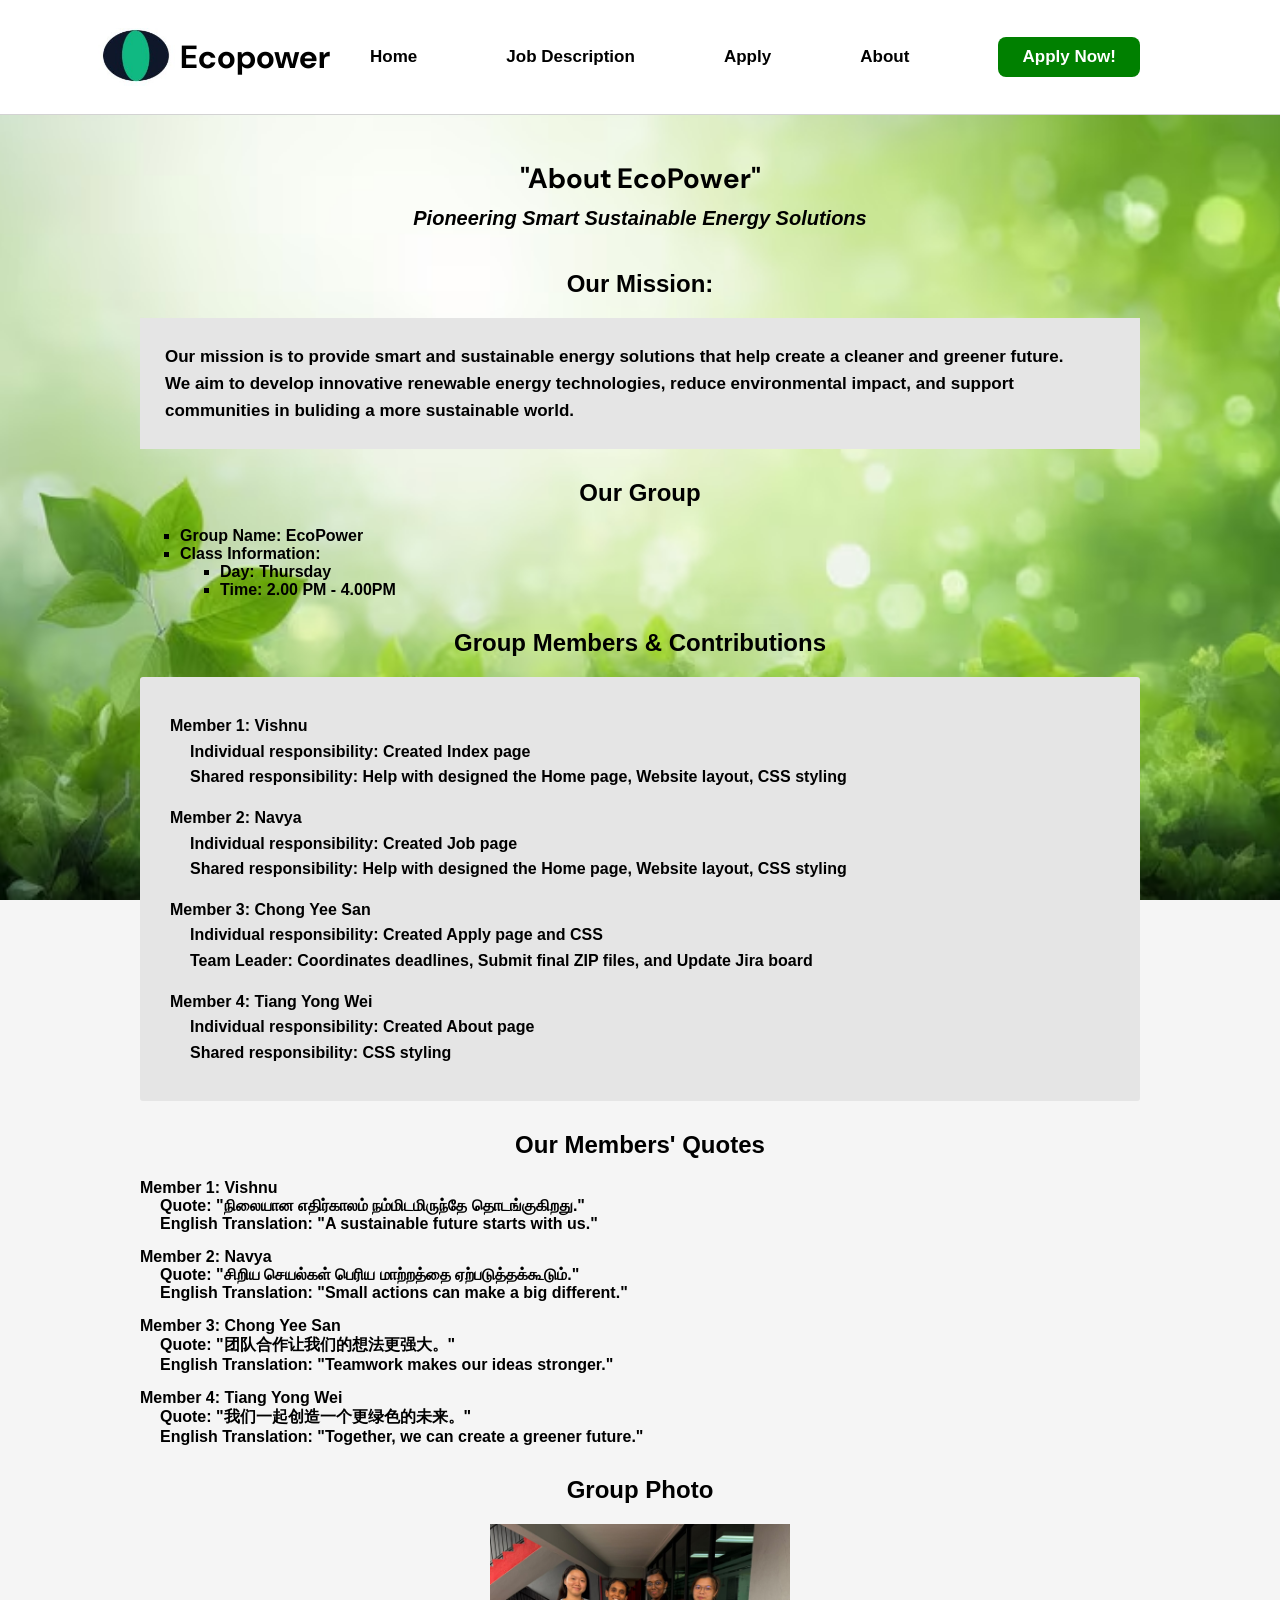
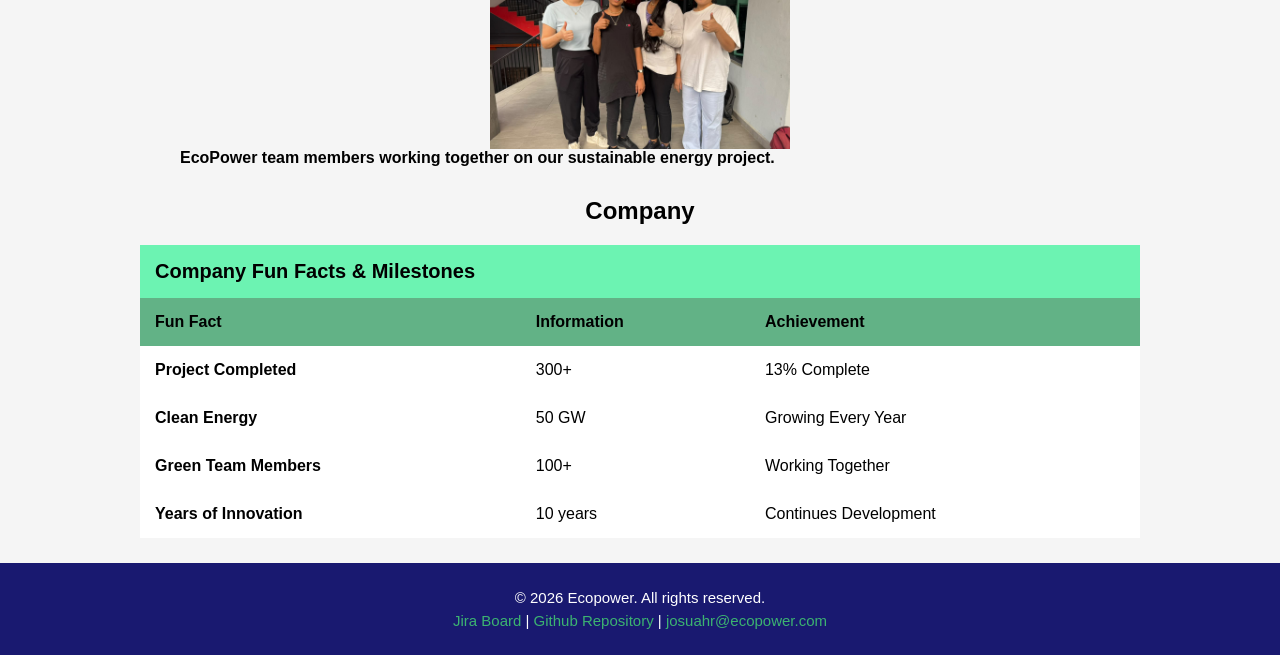
==== commit aa634b45: "email links in footer is not consistent on all pages, so i made them follow one email for all pages" ====
--- a/about.html
+++ b/about.html
@@ -178,7 +178,7 @@
             <p>
                 <a href="https://cos10026group3.atlassian.net/jira/software/projects/SPRINT/boards/2/backlog" target="_blank">Jira Board</a> |
                 <a href="https://github.com/ChongYeeSan/COS10026-Web_Technology_Project_Part1.git" target="_blank">Github Repository</a> |
-                <a href="mailto:joshua@ecopower.com">joshua@ecopower.com</a>
+                <a href="mailto:josuahr@ecopower.com">josuahr@ecopower.com</a>
             </p>
         </div>
     </footer>
--- a/css/styles.css
+++ b/css/styles.css
@@ -23,7 +23,7 @@
 
  .site-header {
     background-color: white;
-    border-bottom: 1px solid #ddd;
+    border-bottom: 1px solid lightgrey;
     padding: 12px 0;}
 
 .brand-group{display:flex;
@@ -36,6 +36,11 @@
 nav a { color: black;
     font-weight:bold;
     text-decoration: none;}
+ .header-container{
+    display:flex;
+    justify-content: space-between;
+    align-items: center;
+ }
 
 .nav-links-group{
     display:flex;
@@ -44,43 +49,6 @@
     margin-left: 40px;
     flex: 1;
     justify-content: space-between;}
-
- /*4 hero banner & buttons*/
-
-.hero-banner {
-    display: flex;
-    flex-direction: column;
-    align-items: center;
-    padding: 20px 0;
-    text-align: center;
-    width: 100%;
-    margin:20px 0;
-    border-radius: 4px;}
-
-.hero-banner h2 {
-    font-size: 2em;
-    font-weight: bold;
-    font-style: italic;
-    color: midnightblue;}
-
-.hero-banner p{font-size: 25px;
-    font-style: italic;
-    font-weight: bold;
-    color: midnightblue;}
-
-
-.hero-btn-grp{
-    display: flex;
-        justify-content:center;
-        gap:80px;
-    margin-top: 40px;}
-
-.hero-btn{
-        background-color: green;
-         color:white;
-        padding:10px 24px;
-        font-weight: bold;
-        text-decoration: none;}
 
 .btn-green
    {background-color: green;
@@ -92,6 +60,42 @@
     text-decoration: none;
 margin-right: 50px;}
 
+ /*4 hero banner & buttons*/
+
+.hero-banner {
+    display: flex;
+    flex-direction: column;
+    align-items: center;
+    padding: 20px 0;
+    text-align: center;
+    width: 100%;
+    margin:20px 0;
+    border-radius: 4px;}
+
+.hero-banner h2 {
+    font-size: 2em;
+    font-weight: bold;
+    font-style: italic;
+    color: midnightblue;}
+
+.hero-banner p{font-size: 25px;
+    font-style: italic;
+    font-weight: bold;
+    color: midnightblue;}
+
+.hero-btn-grp{
+    display: flex;
+        justify-content:center;
+        gap:80px;
+    margin-top: 40px;}
+
+.hero-btn{
+        background-color: green;
+         color:white;
+        padding:10px 24px;
+        font-weight: bold;
+        text-decoration: none;}
+
  /*5 search section and table*/
 
 .search-table-row{display:flex;
@@ -139,9 +143,6 @@
 margin-top: 60px;
 margin-bottom: 50px;}
 
-.data-table thead tr{background-color:midnightblue;
-color:white}
-
 .data-table th{background-color: midnightblue ;
 color:white;
 border:1px solid black;
@@ -157,9 +158,6 @@
 
 .data-table tbody tr{border-bottom:1px solid lightgray;
                     transition:background-color 0.2s ease;}
-
-.data-table tbody tr:nth-of-type(even){
-    background-color:aliceblue;}
 
 .data-table tbody tr:hover{
     background-color:aliceblue;}
@@ -285,19 +283,18 @@
     color: black;
 }
 
-/* attributes which are text and non text attributes are styled differently */
-/* textarea has a light gray borderline*/
-/* upon clicking on one of the text bar it will outline black */
 .form-group input[type="text"],
 .form-group input[type="date"],
 .form-group input[type="number"],
 .form-group input[type="email"],
 .form-group input[type="tel"],
 .form-group select,
+/* textarea dont have a default green because it doesnt support pattern
+attribute and only pattern validated fields get the green outline */
 .form-group textarea {
     padding: 10px 12px;
     border: 1px solid lightgray;
-    border-radius: 6px;
+    border-radius: 10px;
     font-size: 15px;
     font-family: 'DM Sans', sans-serif;
     background-color: white;
